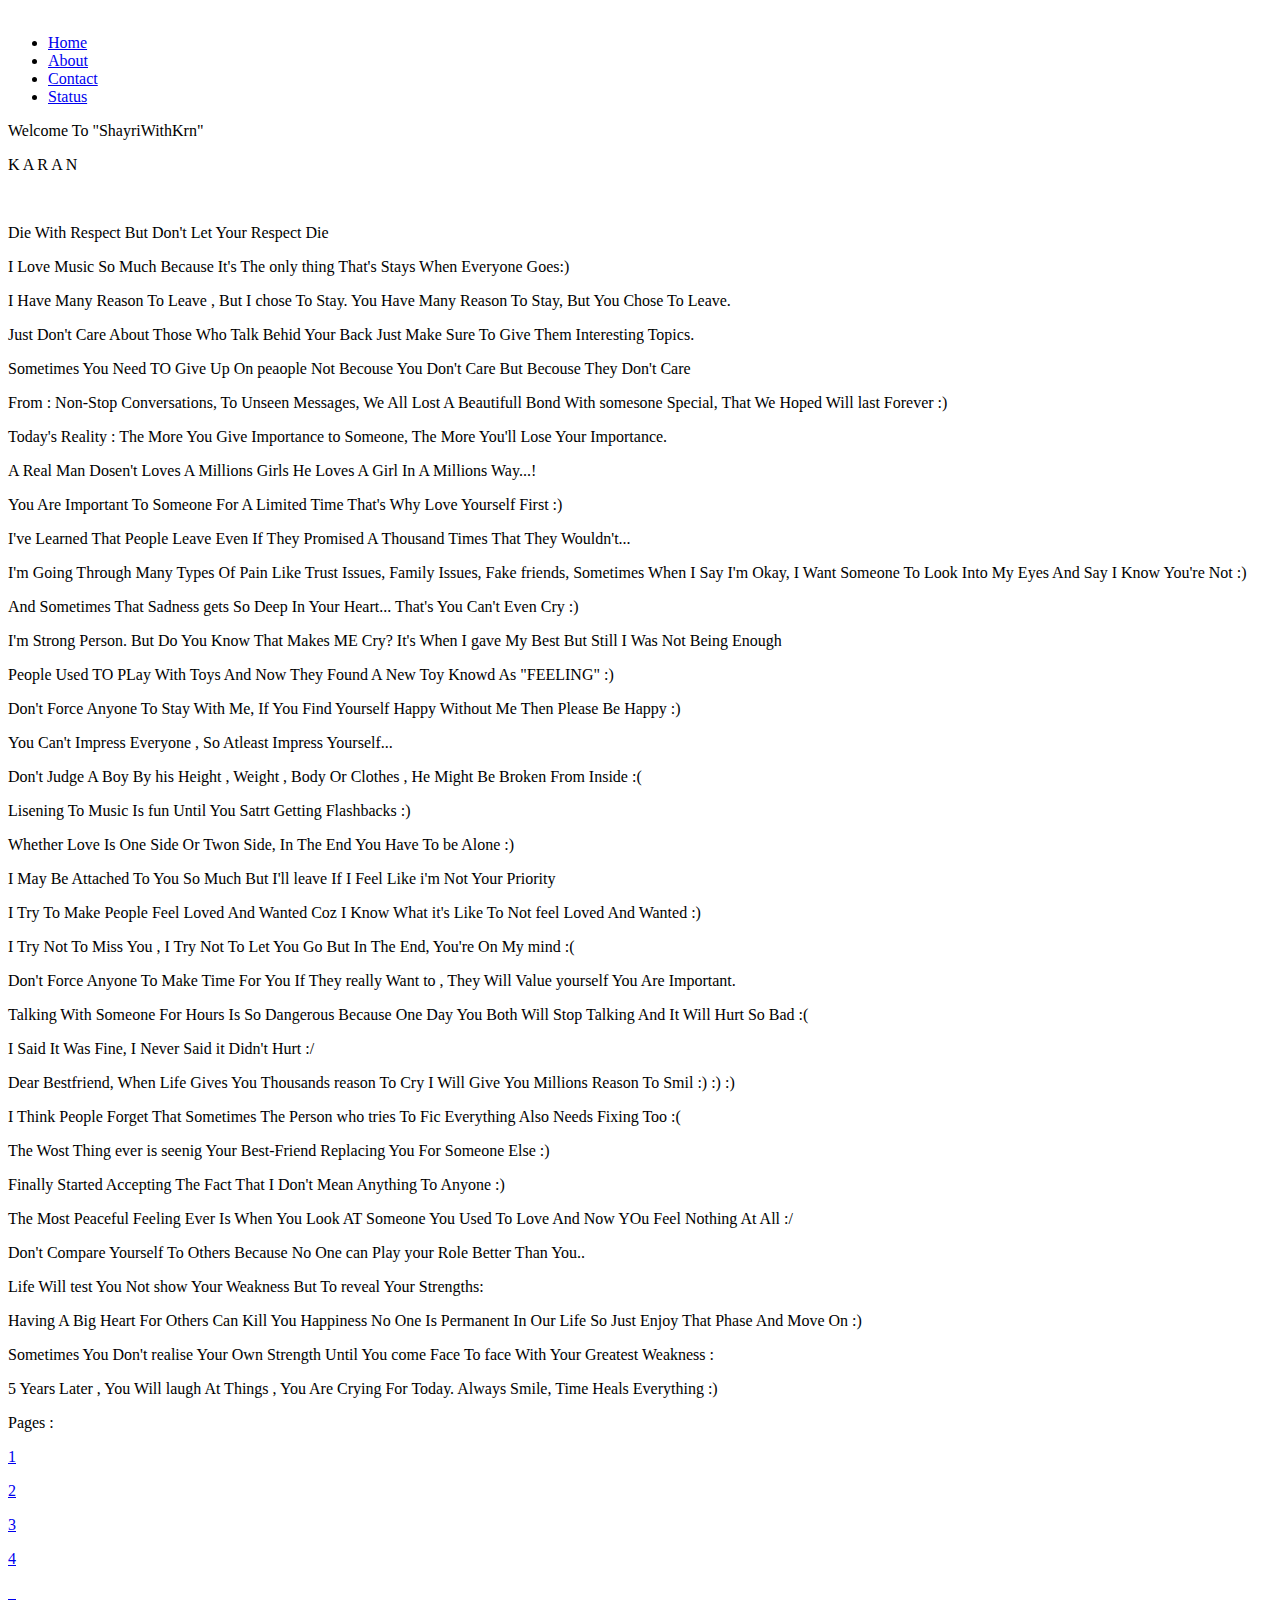
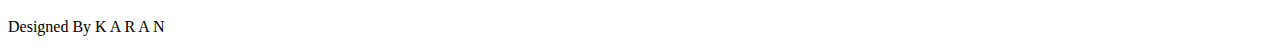
==== index.html @ f9f170e1 "Update index.html" ====
<!DOCTYPE html>
<html lang="en">

<head>
    <meta charset="UTF-8">
    <meta http-equiv="X-UA-Compatible" content="IE=edge">
    <meta name="viewport" content="width=device-width, initial-scale=1.0">
    <title>English Status About Life</title>
    <link rel="stylesheet" href="indx.css">
    <link rel="stylesheet" media="screen and (max-width:500px)" href="phone.css">
</head>

<body>
    <nav class="navbar background-bg" >
        <ul class="nav-list">
            <div class="logo"><a href="https://www.instagram.com/krnpal03/"><img src="logo.png" alt=""> </a> </div>
            <li><a href="#home">Home</a></li>
            <li><a href="about.html">About</a></li>
            <li><a href="contact.html">Contact</a></li>
            <li><a href="#status">Status</a></li>
        </ul>
        
    </nav>
    <section class="first-section background-bg" id="home">
        <div class="box-main">
            <div class="first">
                <p class="text-small">Welcome To "ShayriWithKrn"</p>
            </div>
            <p class="text-big">K A R A N </p>
            <div class="second"><a href="https://www.instagram.com/krnpal03/" target="_blank"><img src="logo.png" alt="" > </a></div>
        </div>


        <!-- Stastus -->


    </section>
    <section class="contant " id="status">
        <div class="status">
            <p class="text">
                Die With Respect But Don't Let Your Respect Die
               
               
            </p>
        </div>
    </section>

    <section class="contant">
        <div class="status">
            <p class="text">
                I Love Music So Much Because It's The only thing That's Stays When Everyone Goes:)
            </p>
        </div>
    </section>

    <section class="contant">
        <div class="status">
            <p class="text">
                I Have Many Reason To Leave , But I chose To Stay. You Have Many Reason To Stay, But You Chose To Leave.
            </p>
        </div>
    </section>

    <section class="contant">
        <div class="status">
            <p class="text">
                Just Don't Care About Those Who Talk Behid Your Back Just Make Sure To Give Them Interesting Topics.
            </p>
        </div>
    </section>

    <section class="contant">
        <div class="status">
            <p class="text">
                Sometimes You Need TO Give Up On peaople Not Becouse You Don't Care But Becouse They Don't Care
            </p>
        </div>
    </section>

    <section class="contant">
        <div class="status">
            <p class="text">
                From : Non-Stop Conversations, To Unseen Messages, We All Lost A Beautifull Bond With somesone Special, That We Hoped Will last Forever :)
               
                
            </p>
        </div>
    </section>

    <section class="contant">
        <div class="status">
            <p class="text">
                Today's Reality : The More You Give Importance to Someone, The More You'll Lose Your Importance.
            </p>
        </div>
    </section>

    <section class="contant">
        <div class="status">
            <p class="text">
                A Real Man Dosen't Loves A Millions Girls He Loves A Girl  In A Millions Way...! 
                
            </p>
        </div>
    </section>

    <section class="contant">
        <div class="status">
            <p class="text">
               You Are Important To Someone  For A Limited Time That's Why Love Yourself First :)
            </p>
        </div>
    </section>

    <section class="contant">
        <div class="status">
            <p class="text">
                I've Learned That People Leave Even If They Promised A Thousand Times That They Wouldn't...
            </p>
        </div>
    </section>

    <section class="contant">
        <div class="status">
            <p class="text">
                I'm Going Through Many Types Of Pain Like Trust Issues, Family Issues, Fake friends, Sometimes When
                    I Say I'm Okay, I Want Someone To Look Into My Eyes And Say I Know You're Not :)
            </p>
        </div>
    </section>

    <section class="contant">
        <div class="status">
            <p class="text">
                And Sometimes That Sadness gets So Deep In Your Heart... That's You Can't Even Cry :)
            </p>
        </div>
    </section>


    <section class="contant">
        <div class="status">
            <p class="text">
                I'm Strong Person. But Do You Know That Makes ME Cry? It's When I gave My Best But Still I Was Not Being
                Enough
            </p>
        </div>
    </section>


    <section class="contant">
        <div class="status">
            <p class="text">
                People Used TO PLay With Toys And Now They Found A New Toy Knowd As "FEELING" :)
            </p>
        </div>
    </section>


    <section class="contant">
        <div class="status">
            <p class="text">
                Don't Force Anyone To Stay With Me, If You Find Yourself Happy Without Me Then Please Be Happy :)
            </p>
        </div>
    </section>


    <section class="contant">
        <div class="status">
            <p class="text">
                You Can't Impress Everyone , So Atleast Impress Yourself...
            </p>
        </div>
    </section>


    <section class="contant">
        <div class="status">
            <p class="text">
                Don't Judge A Boy By his Height , Weight , Body Or Clothes , He Might Be Broken From Inside :(
            </p>
        </div>
    </section>


    <section class="contant">
        <div class="status">
            <p class="text">
                Lisening To Music Is fun Until You Satrt Getting Flashbacks :)
            </p>
        </div>
    </section>

    <section class="contant">
        <div class="status">
            <p class="text">
                Whether Love Is One Side Or Twon Side, In The End You Have To be Alone :)
            </p>
        </div>
    </section>

    <section class="contant">
        <div class="status">
            <p class="text">
                I May Be Attached To You So Much But I'll leave If I Feel Like i'm Not Your Priority
            </p>
        </div>
    </section>

    <section class="contant">
        <div class="status">
            <p class="text">
                I Try To Make People Feel Loved And Wanted Coz I Know What it's Like To Not feel Loved And Wanted :)
            </p>
        </div>
    </section>

    <section class="contant">
        <div class="status">
            <p class="text">
                I Try Not To Miss You , I Try Not To Let You Go But In The End, You're On My mind :(
            </p>
        </div>
    </section>

    <section class="contant">
        <div class="status">
            <p class="text">
                Don't Force Anyone To Make Time For You If They really Want to , They Will Value yourself You Are
                Important.

            </p>
        </div>
    </section>

    <section class="contant">
        <div class="status">
            <p class="text">
                Talking With Someone For Hours Is So Dangerous Because One Day You Both Will Stop Talking And It Will
                Hurt So Bad :(
            </p>
        </div>
    </section>

    <section class="contant">
        <div class="status">
            <p class="text">
                I Said It Was Fine, I Never Said it Didn't Hurt :/
            </p>
        </div>
    </section>

    <section class="contant">
        <div class="status">
            <p class="text">
                Dear Bestfriend, When Life Gives You Thousands reason To Cry I Will Give You Millions Reason To Smil :)
                :) :) </p>
        </div>
    </section>

    <section class="contant">
        <div class="status">
            <p class="text">
                I Think People Forget That Sometimes The Person who tries To Fic Everything Also Needs Fixing Too :(
            </p>
        </div>
    </section>

    <section class="contant">
        <div class="status">
            <p class="text">
                The Wost Thing ever is seenig Your Best-Friend Replacing You For Someone Else :)
            </p>
        </div>
    </section>

    <section class="contant">
        <div class="status">
            <p class="text">
                Finally Started Accepting The Fact That I Don't Mean Anything To Anyone :)
            </p>
        </div>
    </section>

    <section class="contant">
        <div class="status">
            <p class="text">
                The Most Peaceful Feeling Ever Is When You Look AT Someone You Used To Love And Now YOu Feel Nothing At
                All :/
            </p>
        </div>
    </section>

    <section class="contant">
        <div class="status">
            <p class="text">
                Don't Compare Yourself To Others Because No One can Play your Role Better Than You..
            </p>
        </div>
    </section>

    <section class="contant">
        <div class="status">
            <p class="text">
                Life Will test You Not show Your Weakness But To reveal Your Strengths:
            </p>
        </div>
    </section>

    <section class="contant">
        <div class="status">
            <p class="text">
              Having A Big Heart For Others Can Kill You Happiness No One Is Permanent In Our Life So Just Enjoy That Phase And Move On :)
        </div>
    </section>

    <section class="contant">
        <div class="status">
            <p class="text">
                Sometimes You Don't realise Your Own Strength Until You come Face To face With Your Greatest Weakness :
            </p>
            </p>
        </div>
    </section>

    <section class="contant">
        <div class="status">
            <p class="text">
5 Years Later , You Will laugh At Things , You Are Crying For Today. Always Smile, Time Heals Everything :)
            </p>
        </div>
    </section>





    <!-- status end -->

    <section class="no">
        <div class="pages">
            <p>Pages :</p>
        </div>
        <div class="num">
            <p class="para"><a href="page-1.html" target="_blank">1</a></p>
        </div>

        <div class="num">
            <p class="para"><a href="page-2.html" target="_blank">2</a></p>
        </div>

        <div class="num">
            <p class="para"><a href="page-3.html" target="_blank">3</a></p>
        </div>

        <div class="num">
            <p class="para"><a href="page-4.html" target="_blank">4</a></p>
        </div>
    </section>

    <div class="container">
        <div class="log">
            <a href="https://www.instagram.com/krnpal03/" target="_blank"><img
                    src="instac.png" alt=""> </a>
            <a href="https://www.facebook.com/abechl9211hoja" target="_blank"> <img
                    src="fb.png" alt=""> </a>
            <a href="#"> <img src="wp.png" alt=""> </a>

        </div>
    </div>


    <footer class="foot background-bg">
        <div class="paras">
            <p class="bottom">
                Designed By K A R A N
            </p>
        </div>
    </footer>
</body>

</html>
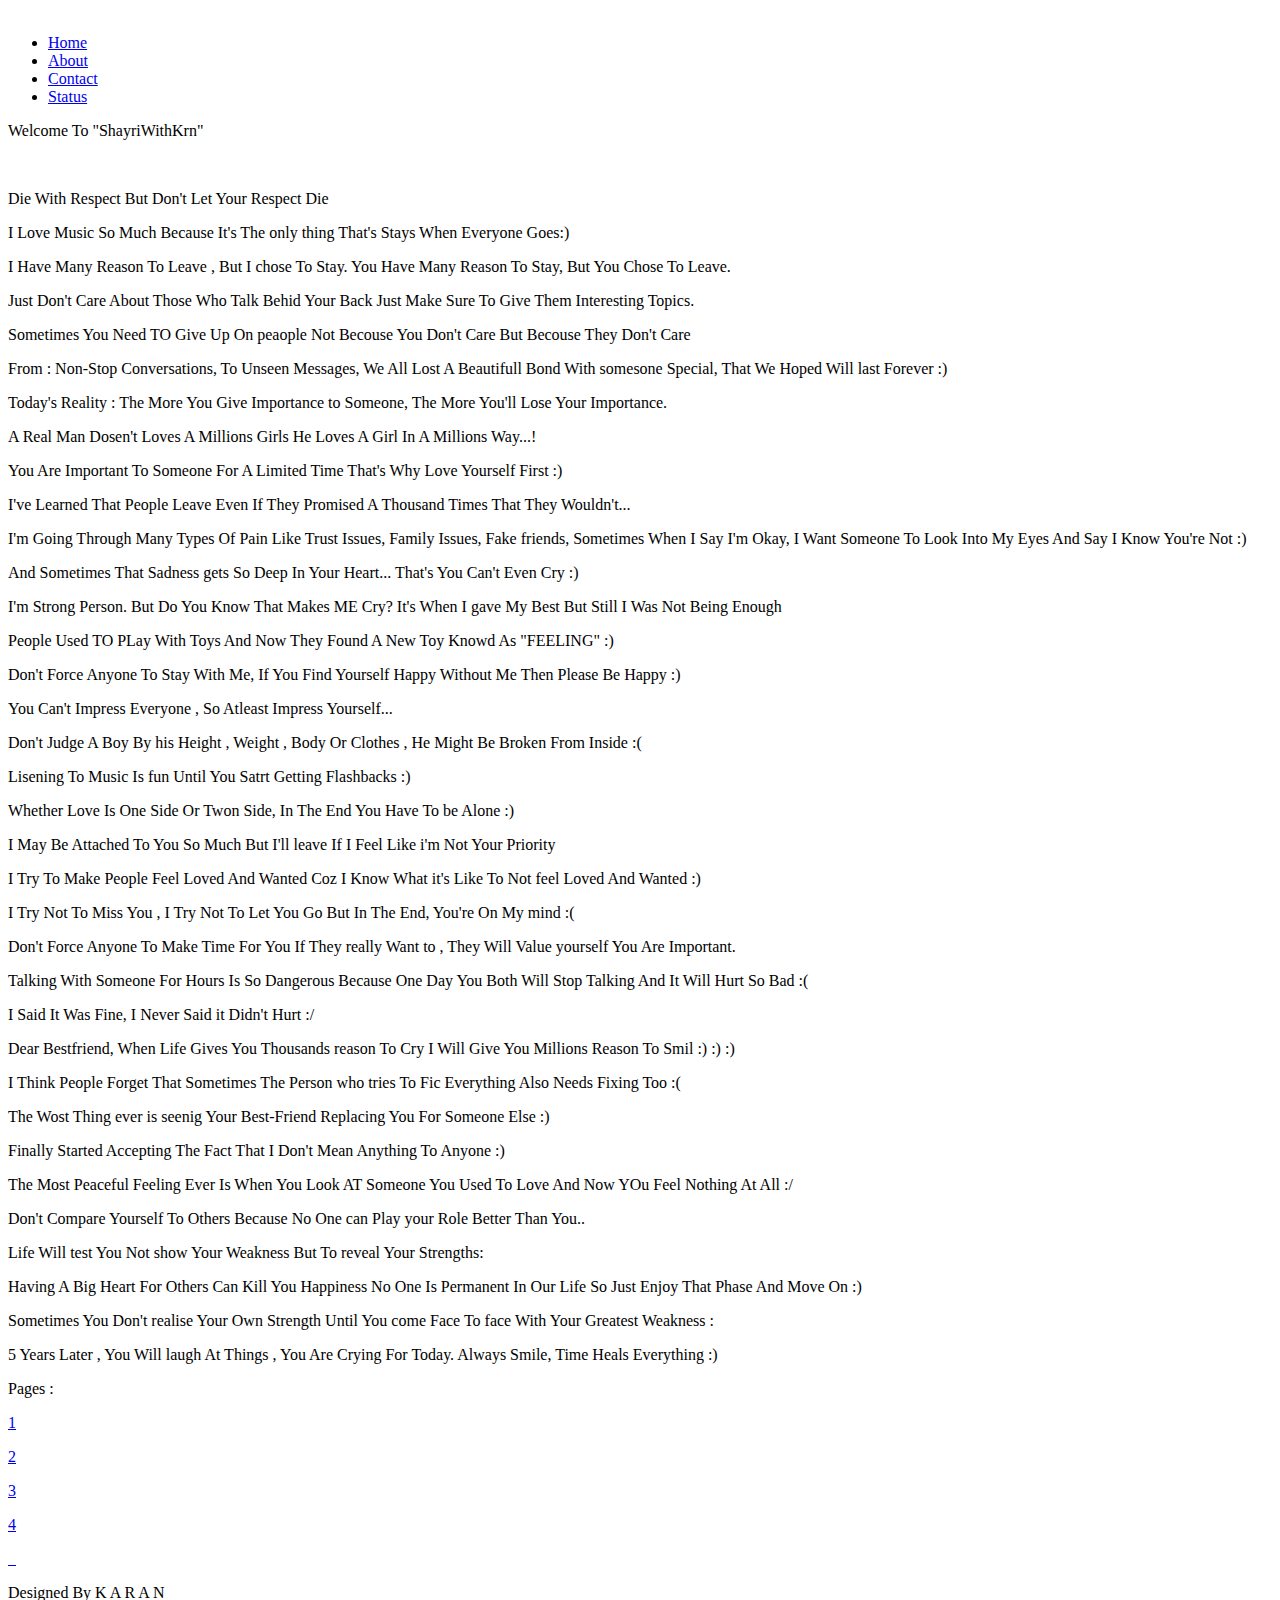
==== commit 613b197b: "Update index.html" ====
--- a/index.html
+++ b/index.html
@@ -26,7 +26,7 @@
             <div class="first">
                 <p class="text-small">Welcome To "ShayriWithKrn"</p>
             </div>
-            <p class="text-big">K A R A N </p>
+            <p class="text-big"> <span></span> </p>
             <div class="second"><a href="https://www.instagram.com/krnpal03/" target="_blank"><img src="logo.png" alt="" > </a></div>
         </div>
 
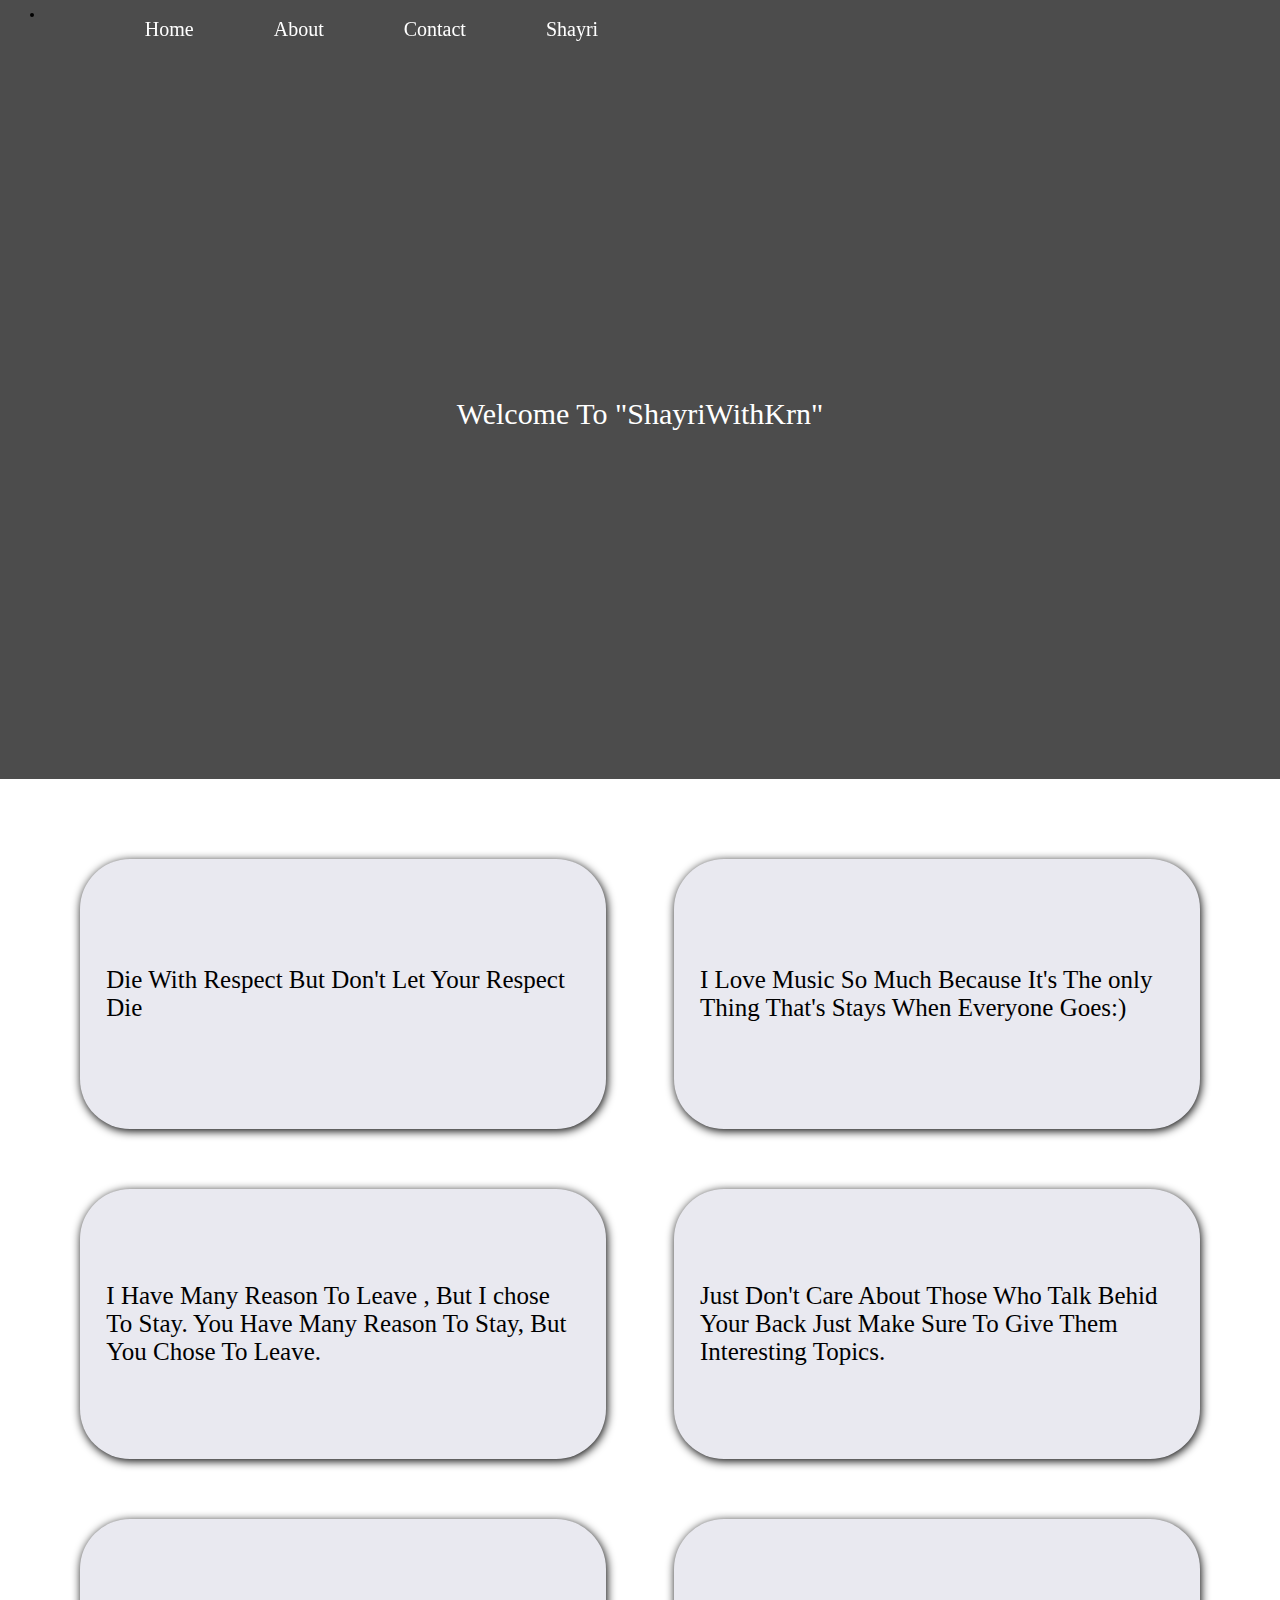
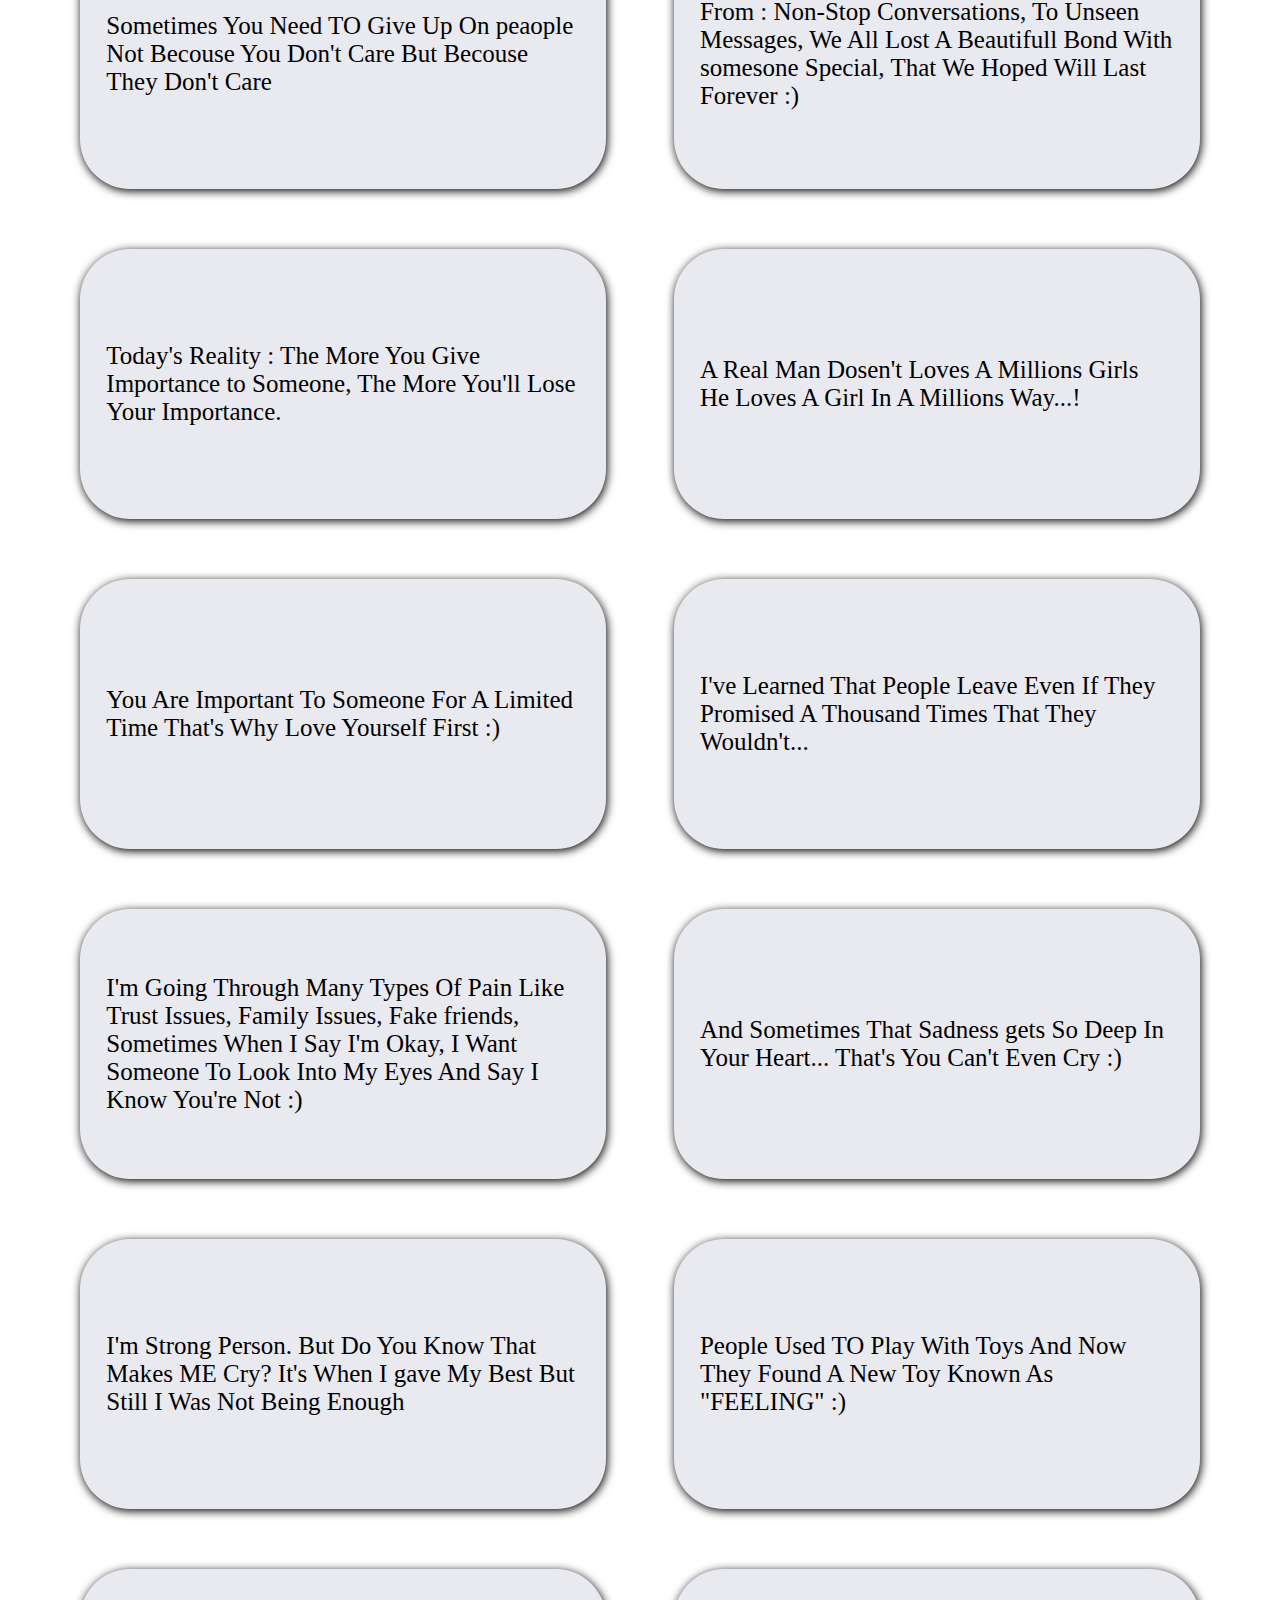
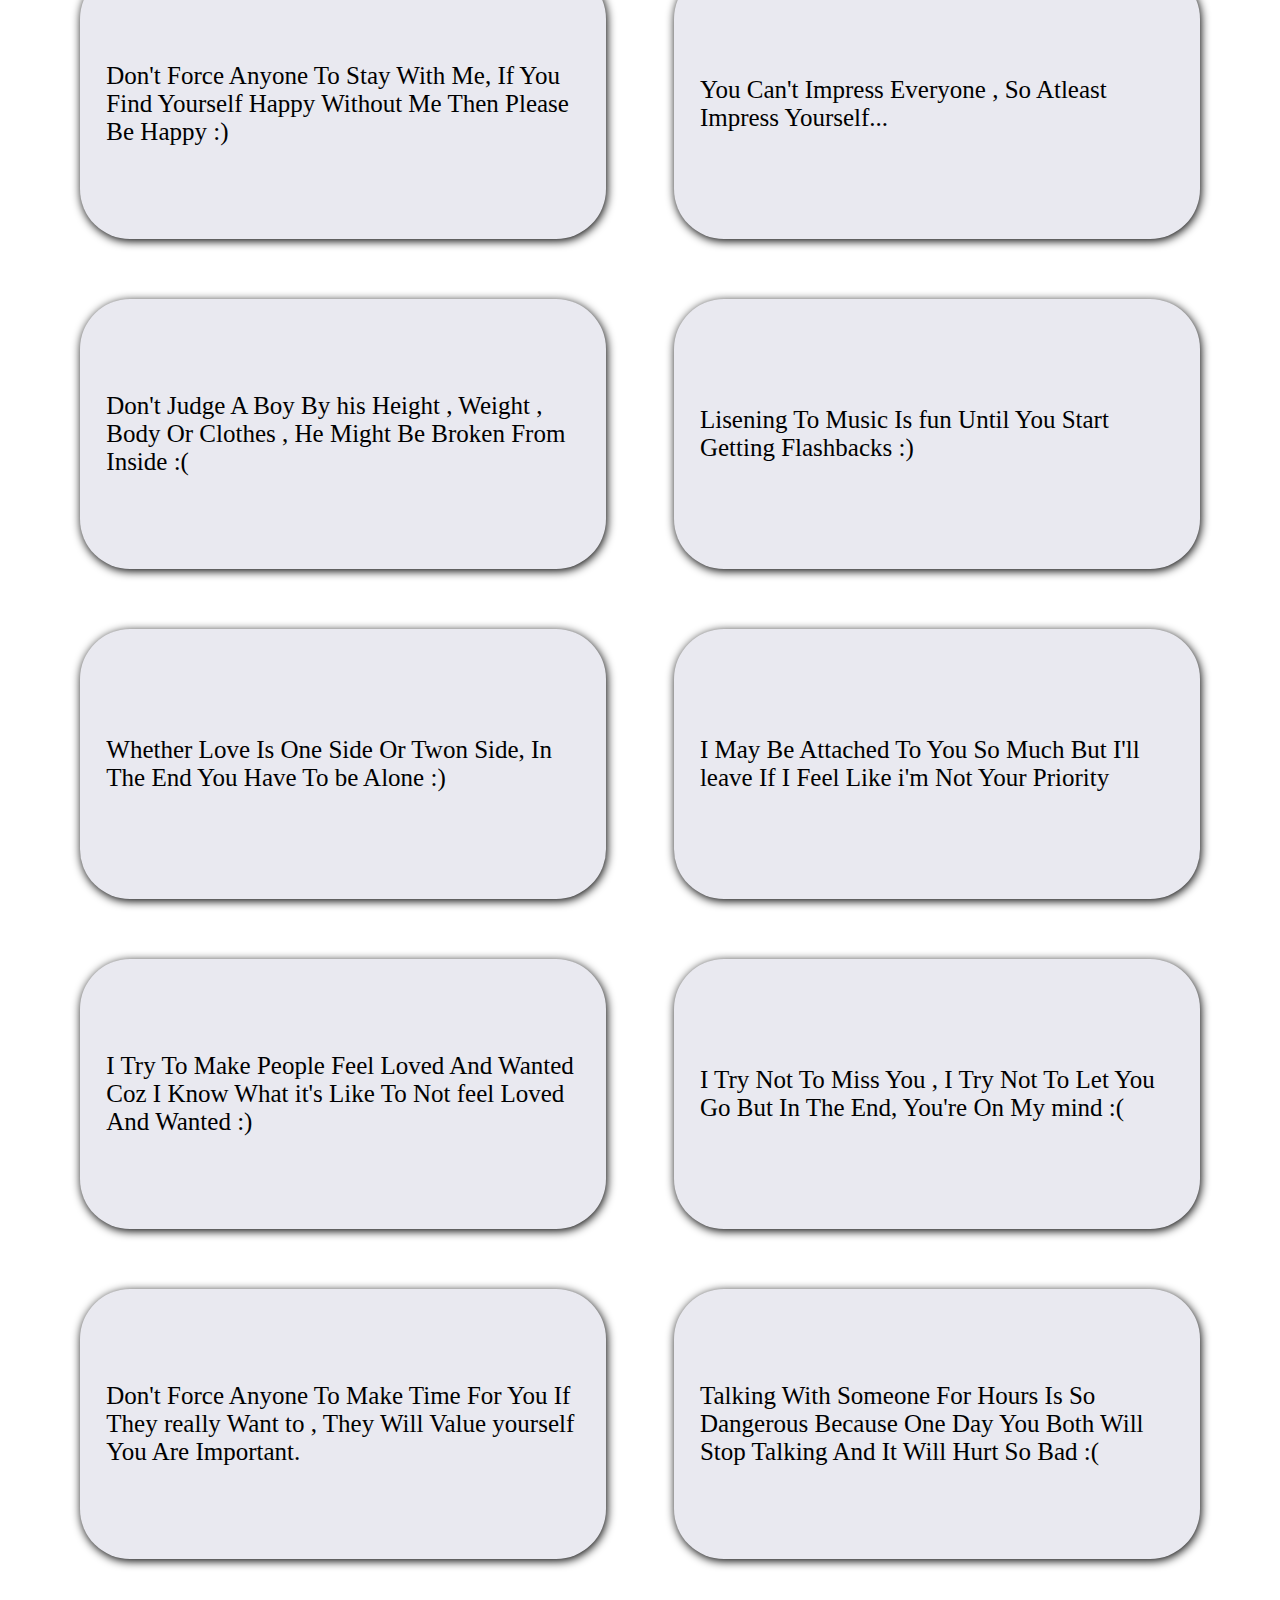
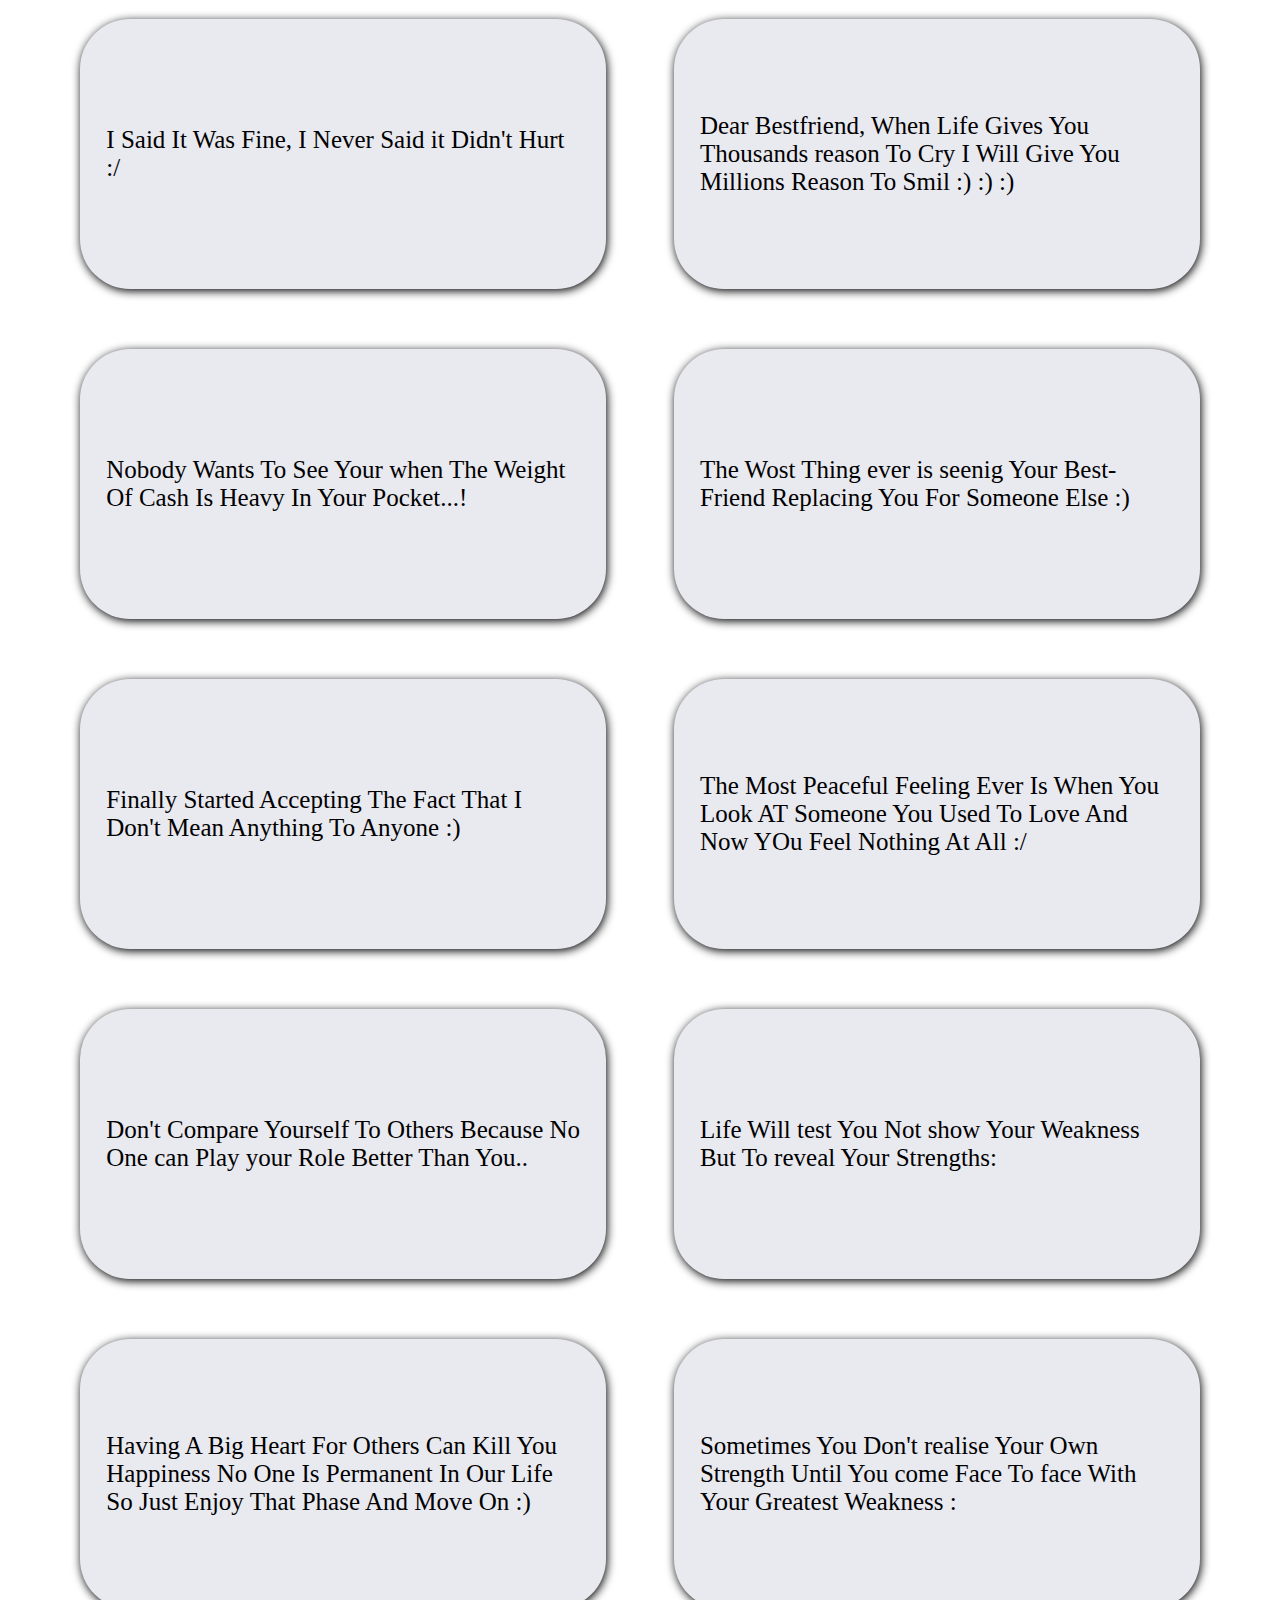
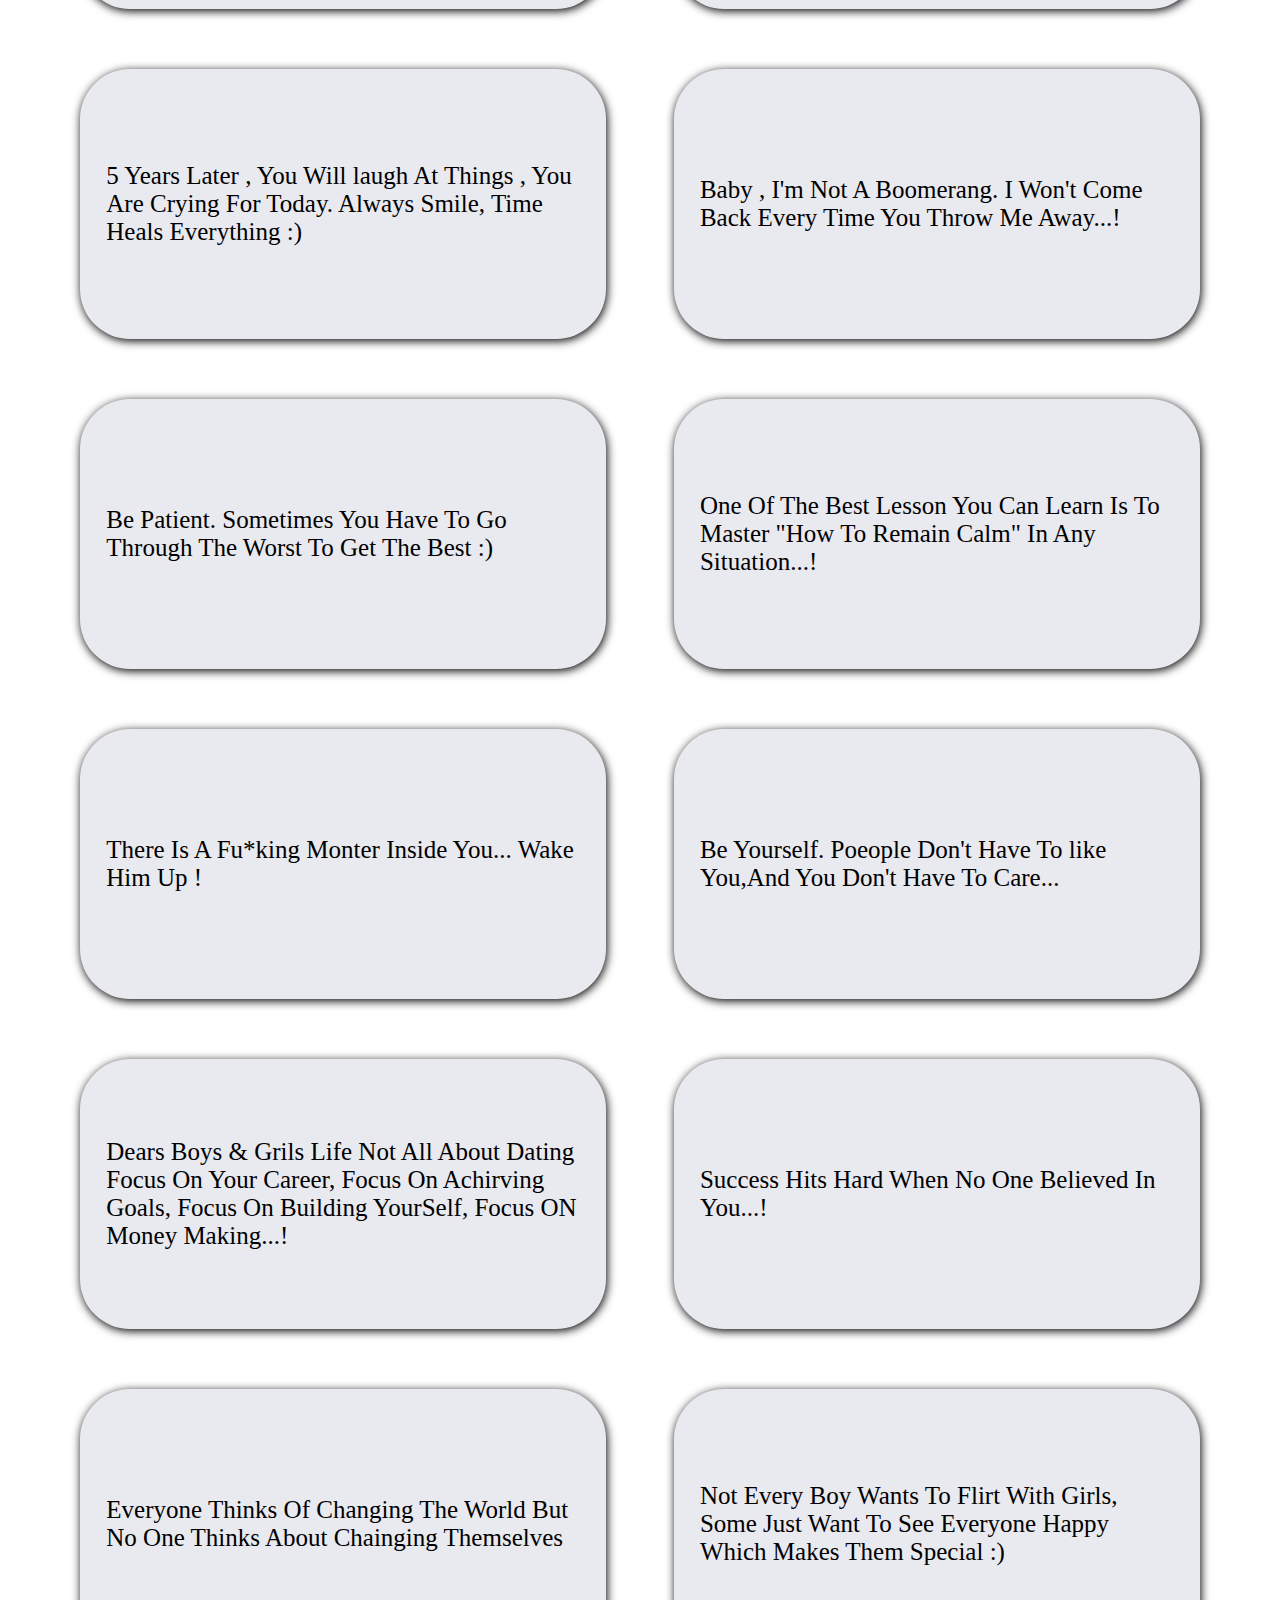
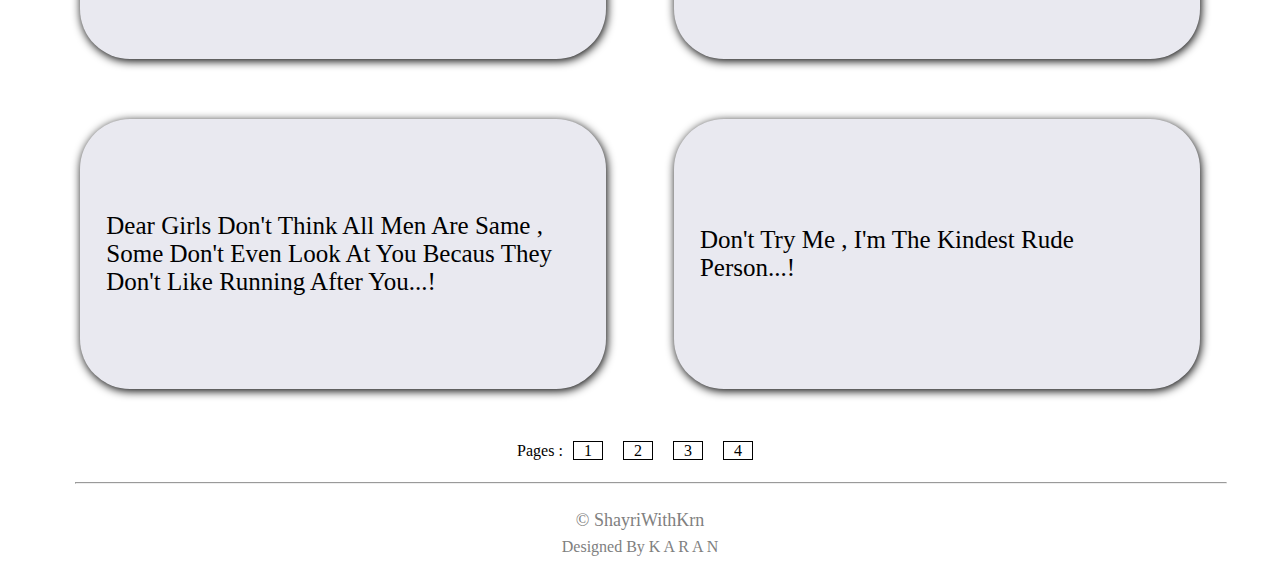
==== commit fcb03aef: "Add files via upload" ====
--- a/index.html
+++ b/index.html
@@ -7,85 +7,93 @@
     <meta name="viewport" content="width=device-width, initial-scale=1.0">
     <title>English Status About Life</title>
     <link rel="stylesheet" href="indx.css">
-    <link rel="stylesheet" media="screen and (max-width:500px)" href="phone.css">
+    <link rel="stylesheet" media="screen and (max-width:800px)" href="phone.css">
+    <script src="https://kit.fontawesome.com/5b08e033e1.js" crossorigin="anonymous"></script>
 </head>
 
 <body>
-    <nav class="navbar background-bg" >
+    <nav class="navbar background-bg">
         <ul class="nav-list">
-            <div class="logo"><a href="https://www.instagram.com/krnpal03/"><img src="logo.png" alt=""> </a> </div>
+            <div class="logo"><a href="https://www.instagram.com/krnpal03/"><img src="logo.jpg" alt=""> </a> </div>
             <li><a href="#home">Home</a></li>
             <li><a href="about.html">About</a></li>
             <li><a href="contact.html">Contact</a></li>
-            <li><a href="#status">Status</a></li>
+            <li><a href="#shayri">Shayri</a></li>
         </ul>
-        
+
     </nav>
     <section class="first-section background-bg" id="home">
         <div class="box-main">
             <div class="first">
                 <p class="text-small">Welcome To "ShayriWithKrn"</p>
             </div>
-            <p class="text-big"> <span></span> </p>
-            <div class="second"><a href="https://www.instagram.com/krnpal03/" target="_blank"><img src="logo.png" alt="" > </a></div>
-        </div>
-
-
+            <p class="text-big"> <span class="tb"></span> </p>
+            <div class="second"><a href="https://www.instagram.com/krnpal03/" target="_blank"><img src="logo.png"
+                        alt=""> </a></div>
+        </div>
+    </section>
+
+<div class="heading-content" id="shayri">
+    <div class="txt"><span class="feel"> </span></div>
+</div>
         <!-- Stastus -->
 
 
-    </section>
-    <section class="contant " id="status">
+    <section class="contant ">
+
         <div class="status">
             <p class="text">
                 Die With Respect But Don't Let Your Respect Die
-               
-               
-            </p>
-        </div>
-    </section>
-
-    <section class="contant">
-        <div class="status">
-            <p class="text">
-                I Love Music So Much Because It's The only thing That's Stays When Everyone Goes:)
-            </p>
-        </div>
-    </section>
-
-    <section class="contant">
+
+            </p>
+        </div>
+
+        <div class="status stat-2">
+            <p class="text">
+                I Love Music So Much Because It's The only Thing That's Stays When Everyone Goes:)
+            </p>
+        </div>
+
+    </section>
+
+
+    <section class="contant">
+
         <div class="status">
             <p class="text">
                 I Have Many Reason To Leave , But I chose To Stay. You Have Many Reason To Stay, But You Chose To Leave.
             </p>
         </div>
-    </section>
-
-    <section class="contant">
+
         <div class="status">
             <p class="text">
                 Just Don't Care About Those Who Talk Behid Your Back Just Make Sure To Give Them Interesting Topics.
             </p>
         </div>
-    </section>
-
-    <section class="contant">
+
+    </section>
+
+
+    <section class="contant">
+
         <div class="status">
             <p class="text">
                 Sometimes You Need TO Give Up On peaople Not Becouse You Don't Care But Becouse They Don't Care
             </p>
         </div>
-    </section>
-
-    <section class="contant">
-        <div class="status">
-            <p class="text">
-                From : Non-Stop Conversations, To Unseen Messages, We All Lost A Beautifull Bond With somesone Special, That We Hoped Will last Forever :)
-               
-                
-            </p>
-        </div>
-    </section>
+
+        <div class="status">
+            <p class="text">
+                From : Non-Stop Conversations, To Unseen Messages, We All Lost A Beautifull Bond With somesone Special,
+                That We Hoped Will Last Forever :)
+
+
+            </p>
+        </div>
+
+    </section>
+
+
 
     <section class="contant">
         <div class="status">
@@ -93,26 +101,22 @@
                 Today's Reality : The More You Give Importance to Someone, The More You'll Lose Your Importance.
             </p>
         </div>
-    </section>
-
-    <section class="contant">
-        <div class="status">
-            <p class="text">
-                A Real Man Dosen't Loves A Millions Girls He Loves A Girl  In A Millions Way...! 
-                
-            </p>
-        </div>
-    </section>
-
-    <section class="contant">
-        <div class="status">
-            <p class="text">
-               You Are Important To Someone  For A Limited Time That's Why Love Yourself First :)
-            </p>
-        </div>
-    </section>
-
-    <section class="contant">
+        <div class="status">
+            <p class="text">
+                A Real Man Dosen't Loves A Millions Girls He Loves A Girl In A Millions Way...!
+
+            </p>
+        </div>
+
+    </section>
+
+
+    <section class="contant">
+        <div class="status">
+            <p class="text">
+                You Are Important To Someone For A Limited Time That's Why Love Yourself First :)
+            </p>
+        </div>
         <div class="status">
             <p class="text">
                 I've Learned That People Leave Even If They Promised A Thousand Times That They Wouldn't...
@@ -120,23 +124,23 @@
         </div>
     </section>
 
+ 
     <section class="contant">
         <div class="status">
             <p class="text">
                 I'm Going Through Many Types Of Pain Like Trust Issues, Family Issues, Fake friends, Sometimes When
-                    I Say I'm Okay, I Want Someone To Look Into My Eyes And Say I Know You're Not :)
-            </p>
-        </div>
-    </section>
-
-    <section class="contant">
+                I Say I'm Okay, I Want Someone To Look Into My Eyes And Say I Know You're Not :)
+            </p>
+        </div>
         <div class="status">
             <p class="text">
                 And Sometimes That Sadness gets So Deep In Your Heart... That's You Can't Even Cry :)
             </p>
         </div>
-    </section>
-
+
+    </section>
+
+  
 
     <section class="contant">
         <div class="status">
@@ -145,17 +149,16 @@
                 Enough
             </p>
         </div>
-    </section>
-
-
-    <section class="contant">
-        <div class="status">
-            <p class="text">
-                People Used TO PLay With Toys And Now They Found A New Toy Knowd As "FEELING" :)
-            </p>
-        </div>
-    </section>
-
+        <div class="status">
+            <p class="text">
+                People Used TO Play With Toys And Now They Found A New Toy Known As "FEELING" :)
+            </p>
+        </div>
+
+    </section>
+
+
+ 
 
     <section class="contant">
         <div class="status">
@@ -163,16 +166,16 @@
                 Don't Force Anyone To Stay With Me, If You Find Yourself Happy Without Me Then Please Be Happy :)
             </p>
         </div>
-    </section>
-
-
-    <section class="contant">
         <div class="status">
             <p class="text">
                 You Can't Impress Everyone , So Atleast Impress Yourself...
             </p>
         </div>
-    </section>
+
+    </section>
+
+
+   
 
 
     <section class="contant">
@@ -181,16 +184,15 @@
                 Don't Judge A Boy By his Height , Weight , Body Or Clothes , He Might Be Broken From Inside :(
             </p>
         </div>
-    </section>
-
-
-    <section class="contant">
-        <div class="status">
-            <p class="text">
-                Lisening To Music Is fun Until You Satrt Getting Flashbacks :)
-            </p>
-        </div>
-    </section>
+        <div class="status">
+            <p class="text">
+                Lisening To Music Is fun Until You Start Getting Flashbacks :)
+            </p>
+        </div>
+    </section>
+
+
+  
 
     <section class="contant">
         <div class="status">
@@ -198,9 +200,6 @@
                 Whether Love Is One Side Or Twon Side, In The End You Have To be Alone :)
             </p>
         </div>
-    </section>
-
-    <section class="contant">
         <div class="status">
             <p class="text">
                 I May Be Attached To You So Much But I'll leave If I Feel Like i'm Not Your Priority
@@ -208,15 +207,13 @@
         </div>
     </section>
 
+
     <section class="contant">
         <div class="status">
             <p class="text">
                 I Try To Make People Feel Loved And Wanted Coz I Know What it's Like To Not feel Loved And Wanted :)
             </p>
         </div>
-    </section>
-
-    <section class="contant">
         <div class="status">
             <p class="text">
                 I Try Not To Miss You , I Try Not To Let You Go But In The End, You're On My mind :(
@@ -224,6 +221,7 @@
         </div>
     </section>
 
+   
     <section class="contant">
         <div class="status">
             <p class="text">
@@ -232,9 +230,6 @@
 
             </p>
         </div>
-    </section>
-
-    <section class="contant">
         <div class="status">
             <p class="text">
                 Talking With Someone For Hours Is So Dangerous Because One Day You Both Will Stop Talking And It Will
@@ -243,15 +238,14 @@
         </div>
     </section>
 
+  
+
     <section class="contant">
         <div class="status">
             <p class="text">
                 I Said It Was Fine, I Never Said it Didn't Hurt :/
             </p>
         </div>
-    </section>
-
-    <section class="contant">
         <div class="status">
             <p class="text">
                 Dear Bestfriend, When Life Gives You Thousands reason To Cry I Will Give You Millions Reason To Smil :)
@@ -259,15 +253,13 @@
         </div>
     </section>
 
-    <section class="contant">
-        <div class="status">
-            <p class="text">
-                I Think People Forget That Sometimes The Person who tries To Fic Everything Also Needs Fixing Too :(
-            </p>
-        </div>
-    </section>
-
-    <section class="contant">
+ 
+    <section class="contant">
+        <div class="status">
+            <p class="text">
+                Nobody Wants To See Your when The Weight Of Cash Is Heavy In Your Pocket...!
+            </p>
+        </div>
         <div class="status">
             <p class="text">
                 The Wost Thing ever is seenig Your Best-Friend Replacing You For Someone Else :)
@@ -275,15 +267,14 @@
         </div>
     </section>
 
+
+
     <section class="contant">
         <div class="status">
             <p class="text">
                 Finally Started Accepting The Fact That I Don't Mean Anything To Anyone :)
             </p>
         </div>
-    </section>
-
-    <section class="contant">
         <div class="status">
             <p class="text">
                 The Most Peaceful Feeling Ever Is When You Look AT Someone You Used To Love And Now YOu Feel Nothing At
@@ -292,15 +283,13 @@
         </div>
     </section>
 
+   
     <section class="contant">
         <div class="status">
             <p class="text">
                 Don't Compare Yourself To Others Because No One can Play your Role Better Than You..
             </p>
         </div>
-    </section>
-
-    <section class="contant">
         <div class="status">
             <p class="text">
                 Life Will test You Not show Your Weakness But To reveal Your Strengths:
@@ -308,31 +297,112 @@
         </div>
     </section>
 
-    <section class="contant">
-        <div class="status">
-            <p class="text">
-              Having A Big Heart For Others Can Kill You Happiness No One Is Permanent In Our Life So Just Enjoy That Phase And Move On :)
-        </div>
-    </section>
-
-    <section class="contant">
+   
+    <section class="contant">
+        <div class="status">
+            <p class="text">
+                Having A Big Heart For Others Can Kill You Happiness No One Is Permanent In Our Life So Just Enjoy That
+                Phase And Move On :)
+            </p>
+        </div>
         <div class="status">
             <p class="text">
                 Sometimes You Don't realise Your Own Strength Until You come Face To face With Your Greatest Weakness :
             </p>
-            </p>
-        </div>
-    </section>
-
-    <section class="contant">
-        <div class="status">
-            <p class="text">
-5 Years Later , You Will laugh At Things , You Are Crying For Today. Always Smile, Time Heals Everything :)
-            </p>
-        </div>
-    </section>
-
-
+        </div>
+    </section>
+
+
+
+    <section class="contant">
+        <div class="status">
+            <p class="text">
+                5 Years Later , You Will laugh At Things , You Are Crying For Today. Always Smile, Time Heals Everything
+                :)
+            </p>
+        </div>
+        <div class="status">
+            <p class="text">
+                Baby , I'm Not A Boomerang. I Won't Come Back Every Time You Throw Me Away...!
+            </p>
+        </div>
+    </section>
+
+   
+
+    <section class="contant">
+        <div class="status">
+            <p class="text">
+                Be Patient. Sometimes You Have To Go Through The Worst To Get The Best :)
+            </p>
+        </div>
+        <div class="status">
+            <p class="text">
+                One Of The Best Lesson You Can Learn Is To Master "How To Remain Calm" In Any Situation...!
+            </p>
+        </div>
+    </section>
+
+
+
+    <section class="contant">
+        <div class="status">
+            <p class="text">
+                There Is A Fu*king Monter Inside You... Wake Him Up !
+            </p>
+        </div>
+        <div class="status">
+            <p class="text">
+                Be Yourself. Poeople Don't Have To like You,And You Don't Have To Care...
+            </p>
+        </div>
+    </section>
+
+
+  
+
+    <section class="contant">
+        <div class="status">
+            <p class="text">
+                Dears Boys & Grils Life Not All About Dating Focus On Your Career, Focus On Achirving Goals, Focus On
+                Building YourSelf, Focus ON Money Making...!
+            </p>
+        </div>
+        <div class="status">
+            <p class="text">
+                Success Hits Hard When No One Believed In You...!
+            </p>
+        </div>
+    </section>
+
+    <section class="contant">
+        <div class="status">
+            <p class="text">
+                Everyone Thinks Of Changing The World But No One Thinks About Chainging Themselves
+            </p>
+        </div>
+        <div class="status">
+            <p class="text">
+                Not Every Boy Wants To Flirt With Girls, Some Just Want To See Everyone Happy Which Makes Them Special
+                :)
+            </p>
+        </div>
+    </section>
+
+
+    <section class="contant">
+        <div class="status">
+            <p class="text">
+                Dear Girls Don't Think All Men Are Same , Some Don't Even Look At You Becaus They Don't Like Running
+                After You...!
+            </p>
+        </div>
+        <div class="status">
+            <p class="text">
+                Don't Try Me , I'm The Kindest Rude Person...!
+            </p>
+        </div>
+    </section>
 
 
 
@@ -343,41 +413,44 @@
             <p>Pages :</p>
         </div>
         <div class="num">
-            <p class="para"><a href="page-1.html" target="_blank">1</a></p>
+            <p class="para n1"><a href="page-1.html">1</a></p>
         </div>
 
         <div class="num">
-            <p class="para"><a href="page-2.html" target="_blank">2</a></p>
+            <p class="para n2"><a href="page-2.html">2</a></p>
         </div>
 
         <div class="num">
-            <p class="para"><a href="page-3.html" target="_blank">3</a></p>
+            <p class="para n3"><a href="page-3.html">3</a></p>
         </div>
 
         <div class="num">
-            <p class="para"><a href="page-4.html" target="_blank">4</a></p>
-        </div>
-    </section>
-
-    <div class="container">
-        <div class="log">
-            <a href="https://www.instagram.com/krnpal03/" target="_blank"><img
-                    src="instac.png" alt=""> </a>
-            <a href="https://www.facebook.com/abechl9211hoja" target="_blank"> <img
-                    src="fb.png" alt=""> </a>
-            <a href="#"> <img src="wp.png" alt=""> </a>
-
-        </div>
+            <p class="para n4"><a href="page-4.html">4</a></p>
+        </div>
+    </section>
+
+
+    <div class="crack">
+        <hr>
     </div>
 
-
-    <footer class="foot background-bg">
+    <footer class="foot ">
         <div class="paras">
+            <p class="p2"> &copy; ShayriWithKrn </p>
             <p class="bottom">
                 Designed By K A R A N
             </p>
         </div>
+        <div class="audio">
+            <audio src="music.mp3" id="song"></audio>
+        </div>
     </footer>
+
+    <script>
+        window.addEventListener('click', () => {
+            document.getElementById("song").play()
+        })
+    </script>
 </body>
 
-</html>
+</html>--- a/indx.css
+++ b/indx.css
@@ -0,0 +1,304 @@
+@import url('https://fonts.googleapis.com/css2?family=Poppins:wght@500;600;700&family=Ubuntu:wght@400;500;700&display=swap');
+* {
+    margin: 0;
+    padding: 0;
+}
+html{
+    scroll-behavior: smooth;
+}
+
+
+.logo img {
+    width: 40px;
+    border: 2px solid black;
+    border-radius: 30px;
+}
+
+.logo{
+    width: 5%;
+    padding: 3px 30px;
+}
+
+.navbar{
+    display: flex;
+    align-items: center;
+    position: sticky;
+    top: 0;
+}
+.nav-list{
+    display: flex;
+    width: 70%;
+}
+.navbar ul li{
+    padding: 18px 40px;
+    list-style: none;
+    display: flex;
+}
+.navbar ul li a{
+    text-decoration: none;
+    color: white;
+    font-size: 20px;
+    transition: all 0.3s ease;
+}
+.navbar ul li a:hover{
+    border-bottom: 1px solid white;
+}
+
+
+.background-bg{
+    background: rgba(0, 0, 0, 0.7) url(bg.jpg);
+    background-size: cover;
+    background-blend-mode: darken;
+}
+.first-section{
+    height: 80vh;
+}
+.box-main{
+    color: white;
+    display: flex;
+    align-items: center;
+    justify-content: center;
+    max-width: 90%;
+    height: 80%;
+    margin: auto;
+    flex-direction: column-reverse;
+    font-size: 30px;
+}
+.second img{
+width: 200px;
+transition: all 0.3s ease;
+}
+.second img:hover{
+    border: 3px solid white;
+    border-radius: 120px;
+}
+.text-big{
+    padding: 50px;
+    font-size: 50px;
+}
+.contant{
+    padding: 30px 80px;
+display: flex;
+justify-content: space-between;
+}
+.status{
+    display: flex;
+    width: 47%;
+    height: 30vh;
+    border-radius: 50px;
+    background-color: rgb(233, 233, 240);
+    box-shadow: 1px 2px 10px ;
+}
+.status:hover{
+    border: 1px solid black;
+    background: none;
+}
+.text{
+    display: flex;
+align-items: center;
+margin: auto;
+font-size: 25px;
+max-width: 90%;
+}
+
+.foot{
+    color: grey;
+    align-items: center;
+    justify-content: center;
+display: flex;
+margin: auto;
+height: 10vh;
+text-align: center;
+}
+.no{
+    display: flex;
+    width: 100%;
+    height: 7vh;
+    justify-content: center;
+    align-items: center;
+
+}
+.num a:hover{
+background-color: grey;
+color: white;
+
+}
+.num{
+    display: flex;
+    padding: 0 10px;
+
+}
+.num a{
+    text-decoration: none;
+    border: 1px solid black;
+padding: 0 10px;
+color: black;
+transition: all 0.2s ease;
+}
+
+.p2{
+    padding: 7px 0;
+    font-size: 18px;
+}
+
+.container{
+    width: 100%;
+    height: 10vh; 
+}
+.log{
+    
+    text-align: center;
+    align-items: center;
+}
+.log a i{
+    color: black;
+    font-size: 40px;
+padding: 10px 20px;
+}
+.tb:before{
+    content:'';
+    animation: animate infinite 5s;
+}
+@keyframes animate{
+    0%{
+        content:'K A R A N';
+    }
+    20%{
+        content:'WEB DEVELOPER';
+    }
+    40%{
+        content:'PHOTOGRAPHER';
+    }
+    60%{
+        content:'EDITOR';
+    }
+    80%{
+        content:'FREELANCER';
+    }
+    100%{
+        content:'K A R A N';
+    }
+}
+.txt{
+    padding-top: 30px;
+}
+.feel{
+    color: gray;
+    border-bottom: 1px solid black;
+    font-family: 'Ubuntu';
+}
+.feel:before{
+    content:'';
+    animation: animate-2 infinite 5s;
+}
+@keyframes animate-2{
+    0%{
+      content: 'Shayries ';
+    }
+    35%{
+        content: 'Feelings ';
+    }
+    
+    75%{
+        content: 'Emotions ';
+    }
+    100%{
+        content: 'Shayries ';
+    }
+}
+
+.crack{
+    max-width: 90%;
+    margin-left: 75px;
+   
+}
+
+.heading-content{
+    font-size: 30px;
+    text-align: center;
+    
+}
+.txt{
+    margin-bottom: 20px;
+}
+
+
+
+/* Responsiveness >>>>>>>>>> */
+
+@media(max-width: 1200px){
+    .crack{
+        margin-left: 40px
+    }
+}
+@media(max-width:800px){
+    .navbar ul li {
+        padding: 18px 20px;
+    }
+    .logo{
+        padding: 11px 15px;
+    }
+    .second img {
+        width: 160px;
+      }
+      .box-main{
+        font-size: 16px;
+        
+      }
+      .first-section{
+        height: 60vh;
+    }
+    .navbar ul li a{
+      font-size: 14px;
+    }
+    .logo img{
+      width: 30px;
+    }
+    .text-big {
+      padding: 40px;
+      font-size: 30px;
+    }
+    .status{
+    width: 80%;
+      height: 15vh;
+      border-radius: 20px;
+     margin: 40px 0px;
+      margin-left: 70px;
+    }
+    .text{
+      font-size: 15px;
+    }
+    .contant{
+        padding: 0px 10px;
+    display: block
+    
+    }
+    .crack{
+        margin-left: 20px
+
+    }
+   .bottom ,.p2{
+    font-size: 14px;
+   }
+   .foot{
+    height: 7vh;
+   }
+   .heading-content{
+    font-size: 20px;
+   }
+}
+@media(max-width: 600px){
+    .bottom{
+        font-size: 13px;
+       }
+       .status{
+        margin-left: 50px;
+        
+       }
+}
+@media(max-width: 450px){
+    .status{
+        
+        margin-left: 40px;
+       }
+}